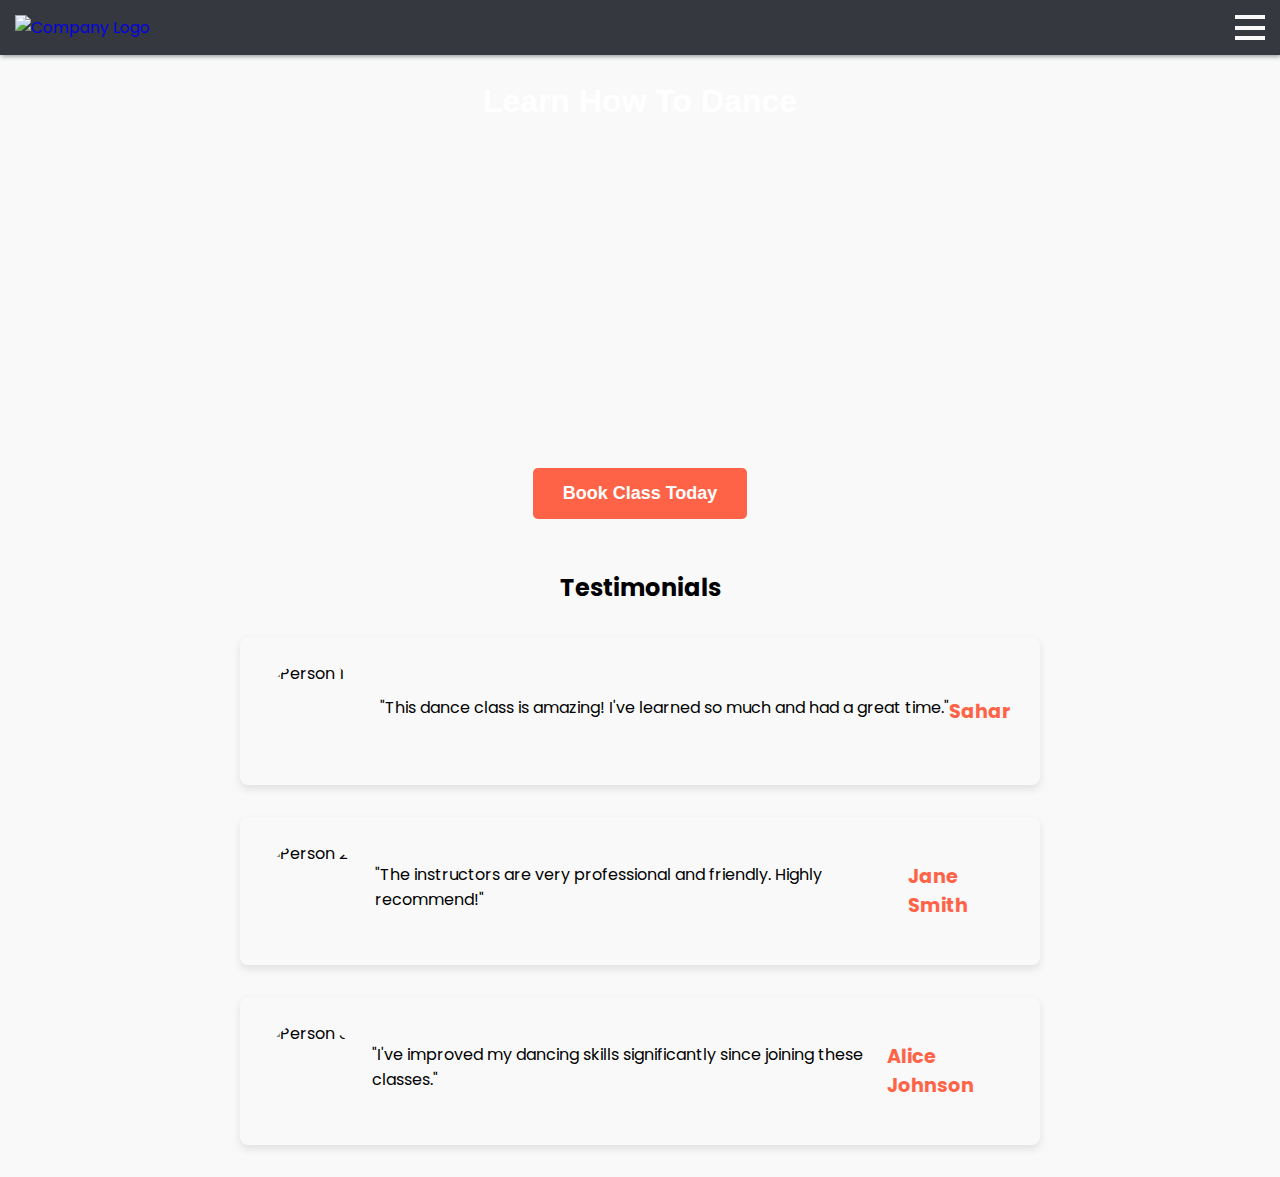
==== index.html @ 2a0be114 "Initial Commit" ====
<!DOCTYPE html>
<html lang="en">
  <head>
    <meta charset="UTF-8">
    <meta name="viewport" content="width=device-width, initial-scale=1.0">
    <meta
      name="description"
      content="Join our dance classes and learn how to dance with professional instructors. Book your class today!"
    >
    <meta name="author" content="Divish Ram">
    <title>Dance Website</title>
    <link rel="stylesheet" href="css/style.css">
    <link rel="stylesheet" href="css/testimonials.css">

  </head>

  <body>
    <nav class="Nav_Wrapper">
      <a href="#">
        <img
          src="images/logo.png"
          alt="Company Logo"
          class="Nav_Logo"
          width="50"
        >
      </a>

      <!-- Hamburger mobile menu -->
      <input
        type="checkbox"
        class="side-menu"
        id="side-menu"
        aria-label="Open Menu"
     >
      <label class="hamb" for="side-menu">
        <span class="hamb-line"></span>
        <span class="hamb-line"></span>
        <span class="hamb-line"></span>
      </label>

      <div class="nav">
        <label class="close" for="side-menu">X</label>
        <ul class="menu">
          <li><a href="https://www.expressvpn.com/">Gallery</a></li>
          <li><a href="https://stackoverflow.com/">Blog</a></li>
          <li><a href="https://github.com/">About</a></li>
        </ul>
      </div>
    </nav>

    <main class="home-Intro">
      <div class="home-Intro_Inner">
        <h1 class="title">Learn How To Dance</h1>

        <button type="button" class="cta-button">Book Class Today</button>
      </div>
    </main>

    <div class="testimonials-text">
      <h2>Testimonials</h2>
    </div>

    <section class="testimonials">
      <div class="testimonial-item">
          <img src="images/person1.jpg" alt="Person 1" class="testimonial-img" width="90">
          <p class="testimonial-text">"This dance class is amazing! I've learned so much and had a great time."</p>
          <h3 class="testimonial-name">Sahar</h3>
      </div>
      <div class="testimonial-item">
          <img src="images/person2.jpg" alt="Person 2" class="testimonial-img" width="50">
          <p class="testimonial-text">"The instructors are very professional and friendly. Highly recommend!"</p>
          <h3 class="testimonial-name">Jane Smith</h3>
      </div>
      <div class="testimonial-item">
          <img src="images/person5.jpg" alt="Person 3" class="testimonial-img" >
          <p class="testimonial-text">"I've improved my dancing skills significantly since joining these classes."</p>
          <h3 class="testimonial-name">Alice Johnson</h3>
      </div>
    </section>

  </body>
</html>
---- css/style.css ----
/* Theming */
@import url("https://fonts.googleapis.com/css2?family=Poppins:wght@400;700&display=swap"); /* import font */

:root {
  --white: #f9f9f9;
  --black: #36383f;
  --gray: #85888c;
  --blue: rgb(18, 90, 90);
}

/* Reset */
* {
  margin: 0;
  padding: 0;
  box-sizing: border-box;
}

html,
body {
  margin: 0;
  padding: 0;
  font-family: "Poppins", sans-serif;
}

html {
  scroll-behavior: smooth;
}

/* Responsive Images */
img {
  max-width: 100%;
  height: auto;
}

/* Nav wrapper */
.Nav_Wrapper {
  background-color: var(--black);
  box-shadow: 1px 1px 5px 0px var(--gray);
  position: sticky;
  top: 0;
  width: 100%;
  display: flex;
  justify-content: space-between;
  align-items: center;
  padding: 15px;
  z-index: 10;
}

ul {
  list-style: none;
}

a {
  text-decoration: none;
}

/* Nav menu */
.nav {
  width: 100%;
  height: 100%;
  position: fixed;
  top: 0;
  left: 0;
  background-color: var(--black);
  overflow: hidden;
  transition: transform 0.3s ease;
  transform: translateX(100%);
  z-index: 20;
}

.menu a {
  display: block;
  padding: 30px;
  color: var(--white);
  text-align: center;
  font-size: 38px;
}

.menu a:hover {
  background-color: var(--gray);
}

.side-menu {
  display: none;
}

.side-menu:checked ~ .nav {
  transform: translateX(0);
}

/* Hamburger menu */
.hamb {
  display: flex;
  flex-direction: column;
  justify-content: space-between;
  width: 30px;
  height: 25px;
  cursor: pointer;
}

.hamb-line {
  width: 100%;
  height: 4px;
  background-color: var(--white);
}

/* Close button */
.close {
  display: block;
  color: var(--white);
  font-size: 30px;
  text-align: right;
  padding: 20px;
  cursor: pointer;
}

.close:hover {
  color: var(--gray);
}

.title {
  margin: 20px 0 0 0;
  text-align: center;
}

/* After Nav ends, Home Intro */
.home-Intro {
  background-image: url("../images/dance-sunset.webp");
  /* background-position: 50%; */
  background-position-y: 80%;
  background-size:cover;
  background-repeat: no-repeat;
  height: 500px;
  width: 100%;
  position: relative;
  z-index: 1;
}

.home-Intro_Inner {
  max-width: 45rem;
  padding: 1rem;
  margin: 0 auto;
  height: 100%;
  display: flex;
  flex-direction: column;
  justify-content: space-between;
  align-items: center;
  font-family: sans-serif;
  color: #fff;
  text-align: center;
  z-index: 2;
}

.title {
  margin-top: 12px;
}

button {
  margin-bottom: 20px;
}

.cta-button {
  margin-bottom: 20px;
  padding: 15px 30px;
  background-color: #ff6347; /* Tomato color */
  color: #fff;
  border: none;
  border-radius: 5px;
  font-size: 18px;
  font-weight: bold;
  cursor: pointer;
  transition: background-color 0.3s ease;
}

.cta-button:hover {
  background-color: #ff4500; /* Darker tomato color */
}

/* todo cover image overlapping menu */
/* todo hero image, losing quality when smaller */

.testimonials-text {
  display: flex;
  justify-content: center;
  align-items: center;
  margin: 15px 0 0 0;
}
---- css/testimonials.css ----
:root {
    --primary-color: #36383F;
    --secondary-color: #f9f9f9;
    --accent-color: #ff6347;
    --text-color: #000;
    --text-color-light: #fff;
}

body {
    font-family: 'Poppins', sans-serif;
    margin: 0;
    padding: 0;
    background-color: var(--secondary-color);
    color: var(--text-color);
}

.testimonials {
    display: flex;
    flex-direction: column;
    align-items: center;
    padding: 2rem;
    gap: 2rem;
}

.testimonial-item {
    background-color: var(--secondary-color);
    border-radius: 8px;
    padding: 1.5rem;
    width: 100%;
    max-width: 800px;
    display: flex;
    align-items: center;
    box-shadow: 0 4px 8px rgba(0, 0, 0, 0.1);
    transition: transform 0.3s ease;
}

.testimonial-item:hover {
    transform: translateY(-10px);
}

.testimonial-img {
    width: 100px;
    height: 100px;
    border-radius: 50%;
    object-fit: cover;
    margin-right: 1rem;
}

.testimonial-content {
    flex: 1;
}

.testimonial-text {
    font-size: 1rem;
    margin-bottom: 0.5rem;
    color: var(--text-color);
}

.testimonial-name {
    font-size: 1.2rem;
    font-weight: bold;
    color: var(--accent-color);
}
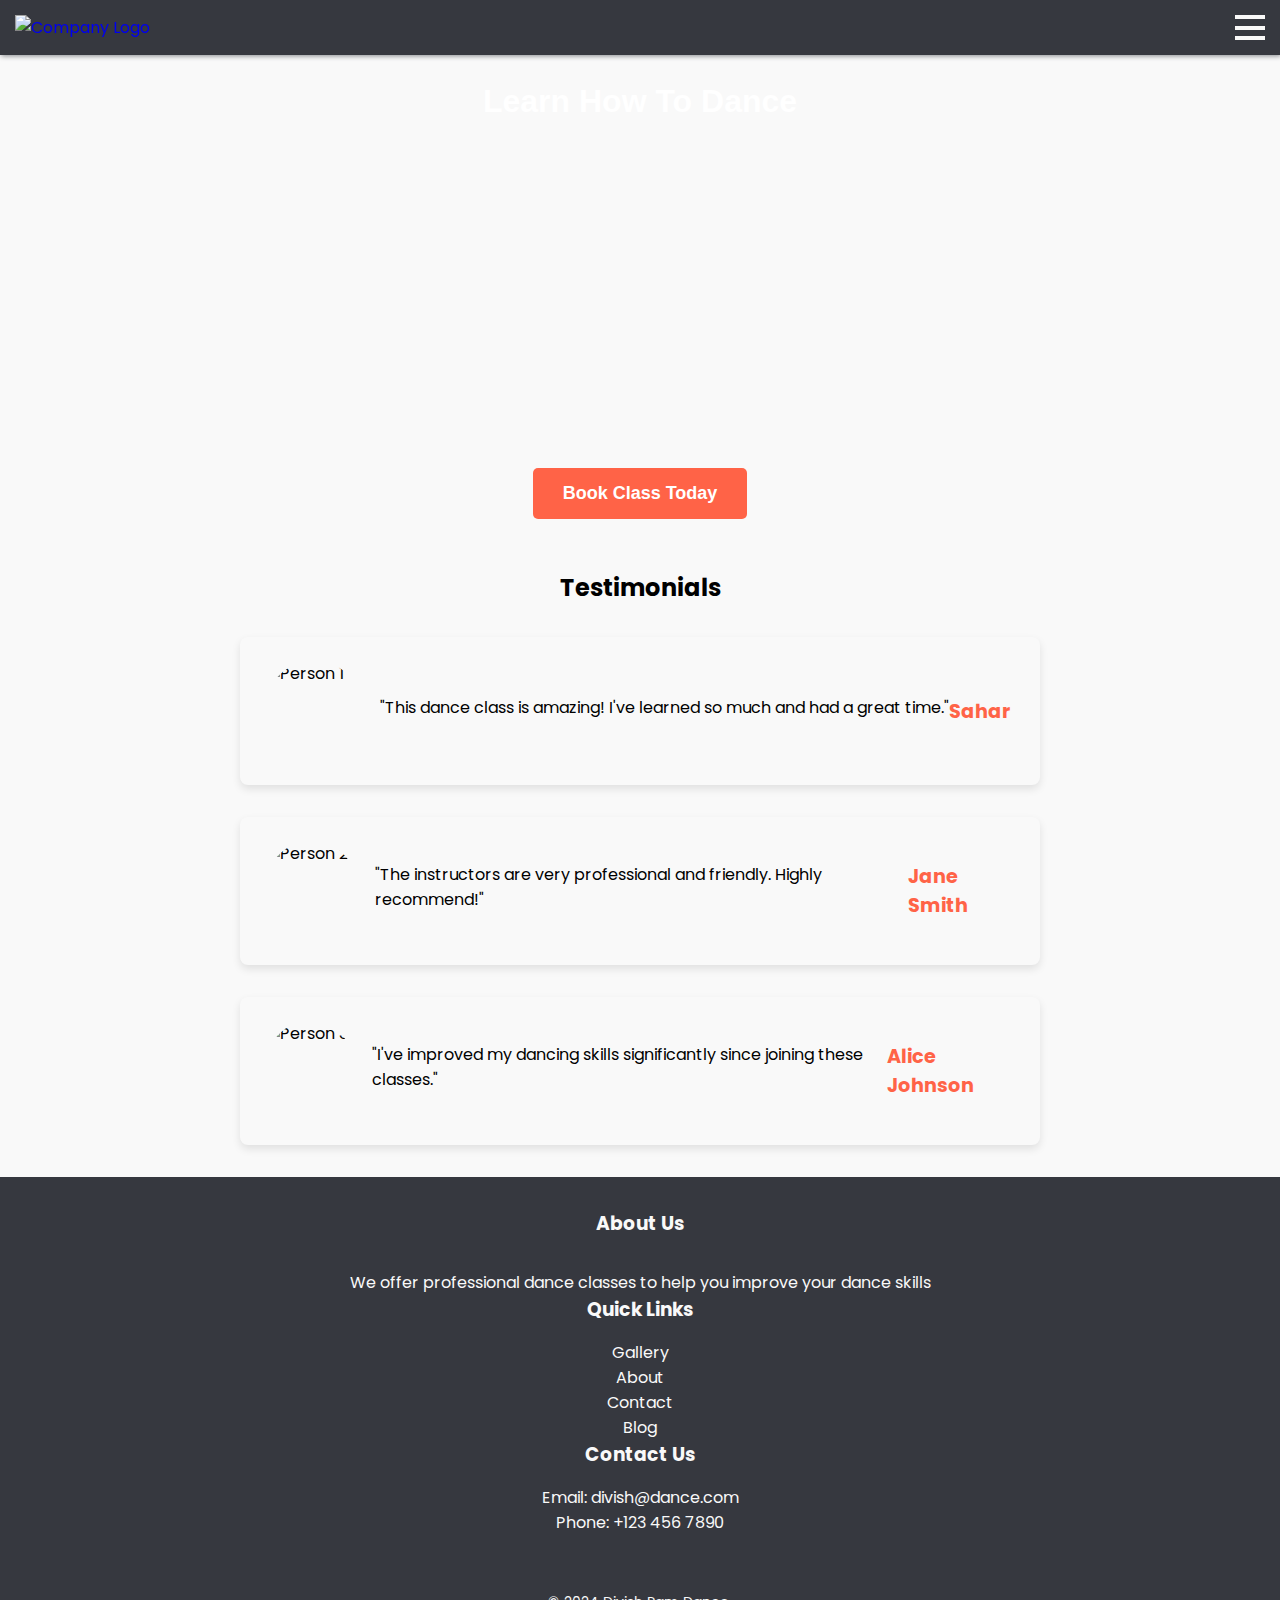
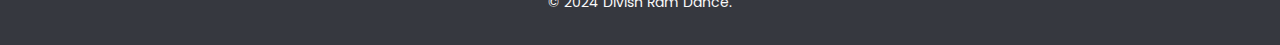
==== commit 268fb004: "Add footer" ====
--- a/index.html
+++ b/index.html
@@ -9,8 +9,12 @@
     >
     <meta name="author" content="Divish Ram">
     <title>Dance Website</title>
+    
+    <!-- CSS stylesheets -->
     <link rel="stylesheet" href="css/style.css">
     <link rel="stylesheet" href="css/testimonials.css">
+    <link rel="stylesheet" href="css/footer.css">
+
 
   </head>
 
@@ -78,5 +82,36 @@
       </div>
     </section>
 
+    <footer>
+   
+      <div class="footer-content">
+        <h3>About Us</h3>
+        <p>We offer professional dance classes to help you improve your dance skills</p>
+      </div>
+
+      <div class="footer-section links">
+        <h3>Quick Links</h3>
+        <ul>
+          <li><a href="#gallery">Gallery</a></li>
+          <li><a href="#about">About</a></li>
+          <li><a href="#contact">Contact</a></li>
+          <li><a href="#blog">Blog</a></li>
+        </ul>
+      </div>
+
+      <div class="footer-section contact">
+        <h3>Contact Us</h3>
+        <p>Email: divish@dance.com</p>
+        <p>Phone: +123 456 7890</p>
+        <div class="socials">
+          <a href="#"></a>
+          <a href="#"></a>
+          <a href="#"></a>
+        </div>
+      </div>
+      <div class="footer-bottom">
+        <p>&copy; 2024 Divish Ram Dance.</p>
+      </div>
+    </footer>
   </body>
 </html>
--- a/css/footer.css
+++ b/css/footer.css
@@ -0,0 +1,50 @@
+footer {
+    background-color: var(--black);
+    color: var(--white);
+    padding: 2rem 1rem;
+    text-align: center;
+    display: flex;
+    flex-direction: column;
+    align-items: center;
+}
+
+.footer-content {
+    display: flex;
+    flex-direction: column;
+    align-items: center;
+    gap: 2rem;
+    width: 100%;
+}
+
+.footer-section {
+    max-width: 300px;
+    text-align: center;
+}
+
+.footer-section h3 {
+    margin-bottom: 1rem;
+}
+
+.footer-section p, .footer-section ul, .footer-section a {
+    font-size: 1rem;
+    color: var(--white);
+}
+
+.footer-section a:hover {
+    color: var(--gray);
+}
+
+.footer-bottom {
+    margin-top: 2rem;
+    font-size: 0.875rem;
+}
+
+.socials a {
+    display: inline-block;
+    margin: 0 0.5rem;
+}
+
+.socials img {
+    width: 30px;
+    height: 30px;
+}
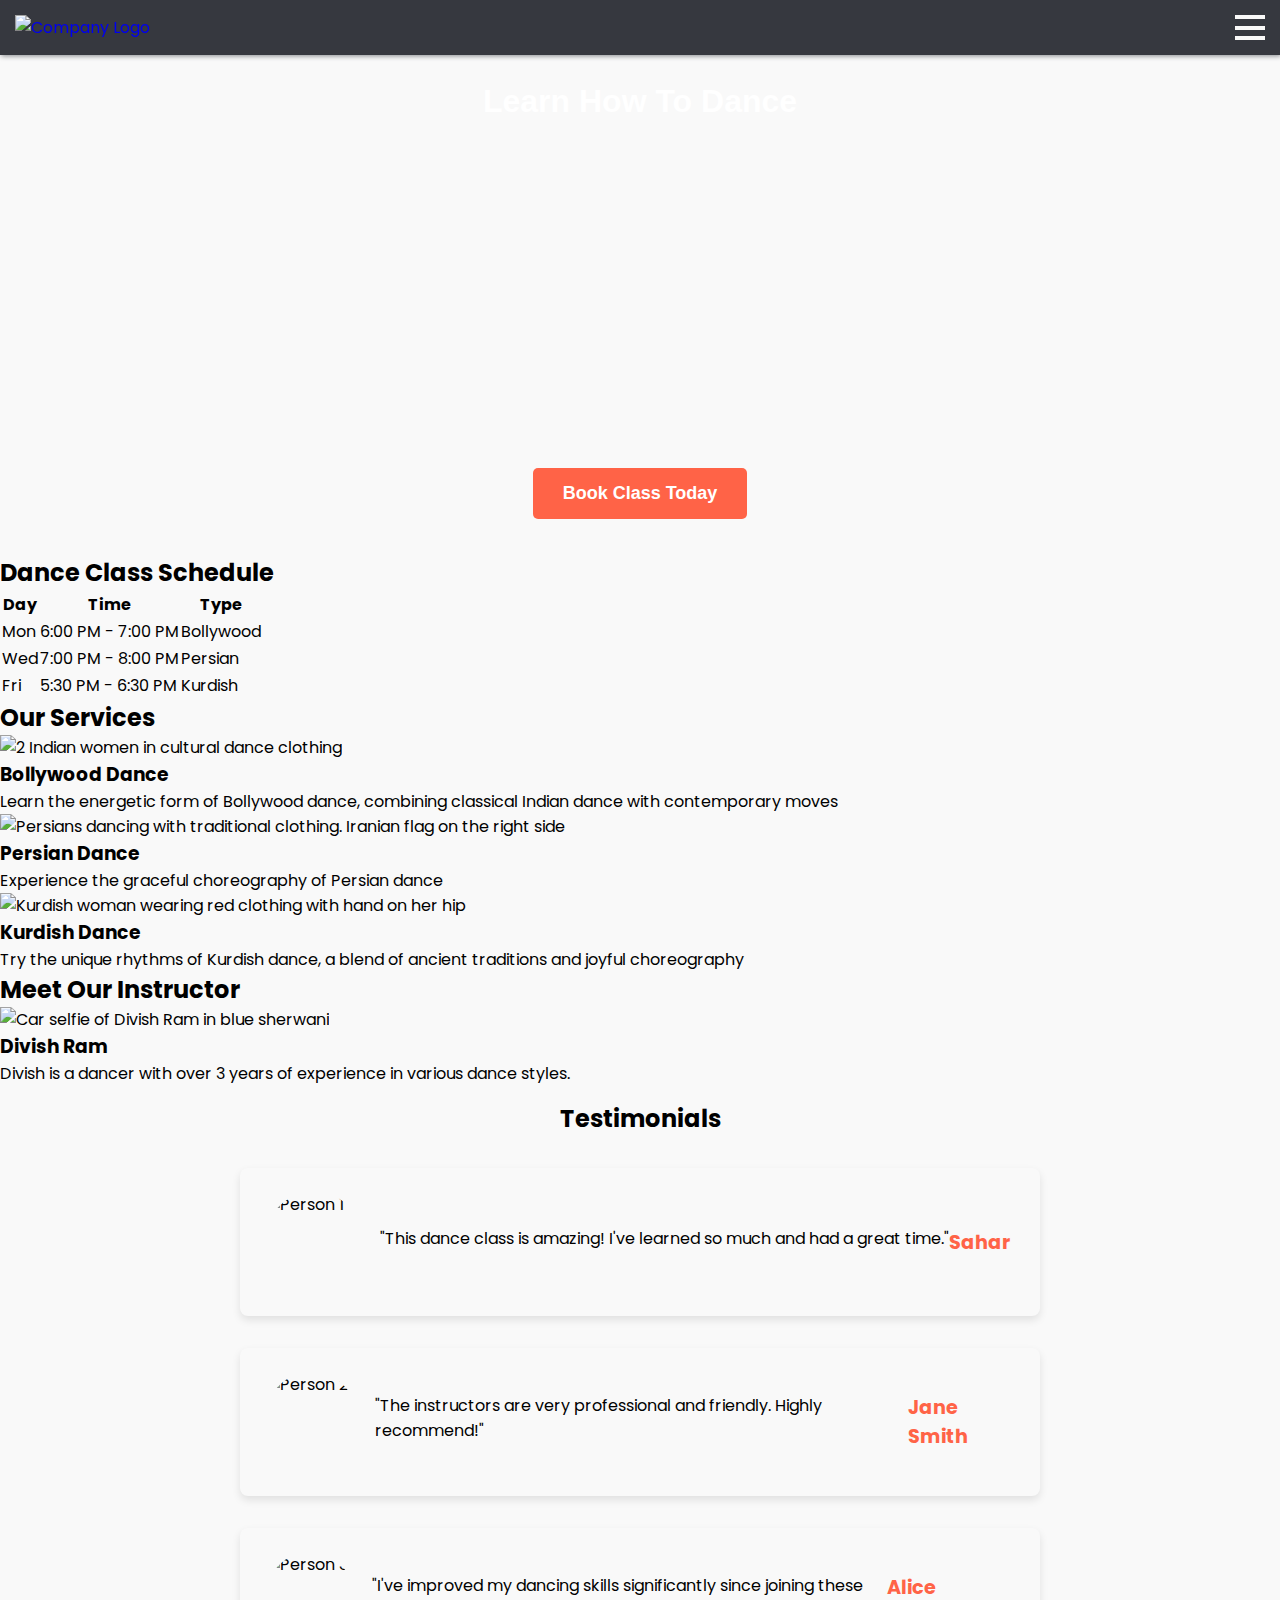
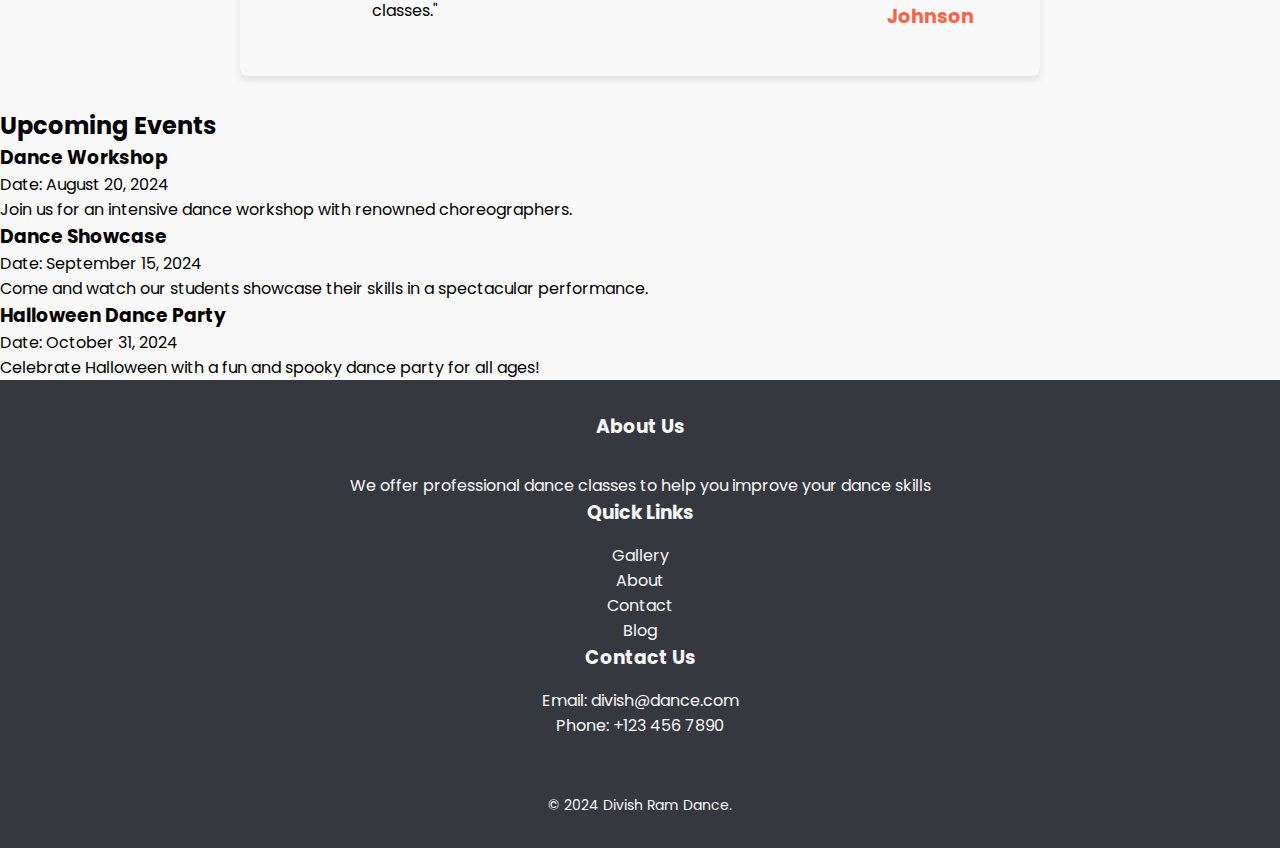
==== commit a14b6cb4: "Update layout" ====
--- a/index.html
+++ b/index.html
@@ -2,20 +2,18 @@
 <html lang="en">
   <head>
     <meta charset="UTF-8">
-    <meta name="viewport" content="width=device-width, initial-scale=1.0">
+    <meta name="viewport" content="width=device-width, initial-scale=1.0" >
     <meta
       name="description"
       content="Join our dance classes and learn how to dance with professional instructors. Book your class today!"
-    >
+   >
     <meta name="author" content="Divish Ram">
     <title>Dance Website</title>
-    
+
     <!-- CSS stylesheets -->
     <link rel="stylesheet" href="css/style.css">
     <link rel="stylesheet" href="css/testimonials.css">
     <link rel="stylesheet" href="css/footer.css">
-
-
   </head>
 
   <body>
@@ -26,7 +24,7 @@
           alt="Company Logo"
           class="Nav_Logo"
           width="50"
-        >
+       >
       </a>
 
       <!-- Hamburger mobile menu -->
@@ -35,7 +33,7 @@
         class="side-menu"
         id="side-menu"
         aria-label="Open Menu"
-     >
+      >
       <label class="hamb" for="side-menu">
         <span class="hamb-line"></span>
         <span class="hamb-line"></span>
@@ -60,33 +58,168 @@
       </div>
     </main>
 
+    <div class="dance-schedule">
+      <h2>Dance Class Schedule</h2>
+      <div class="table-wrapper">
+        <table>
+          <thead>
+            <tr>
+              <th>Day</th>
+              <th>Time</th>
+              <th>Type</th>
+            </tr>
+          </thead>
+          <tbody>
+            <tr>
+              <td>Mon</td>
+              <td>6:00 PM - 7:00 PM</td>
+              <td>Bollywood</td>
+            </tr>
+            <tr>
+              <td>Wed</td>
+              <td>7:00 PM - 8:00 PM</td>
+              <td>Persian</td>
+            </tr>
+            <tr>
+              <td>Fri</td>
+              <td>5:30 PM - 6:30 PM</td>
+              <td>Kurdish</td>
+            </tr>
+          </tbody>
+        </table>
+      </div>
+    </div>
+
+    <section class="services">
+      <h2>Our Services</h2>
+      <div class="service-cards">
+        <div class="service-card">
+          <img
+            src="images/bollywood-dance.webp"
+            alt="2 Indian women in cultural dance clothing"
+         >
+          <h3>Bollywood Dance</h3>
+          <p>
+            Learn the energetic form of Bollywood dance, combining classical
+            Indian dance with contemporary moves
+          </p>
+        </div>
+        <div class="service-card">
+          <img
+            src="images/persian-dance.webp"
+            alt="Persians dancing with traditional clothing. Iranian flag on the right side"
+         >
+          <h3>Persian Dance</h3>
+          <p>Experience the graceful choreography of Persian dance</p>
+        </div>
+        <div class="service-card">
+          <img
+            src="images/kurdish-dance.webp"
+            alt="Kurdish woman wearing red clothing with hand on her hip"
+         >
+          <h3>Kurdish Dance</h3>
+          <p>
+            Try the unique rhythms of Kurdish dance, a blend of ancient
+            traditions and joyful choreography
+          </p>
+        </div>
+      </div>
+    </section>
+
+    <section class="instructors">
+      <h2>Meet Our Instructor</h2>
+      <div class="instructor-cards">
+        <div class="instructor-card">
+          <img
+            src="images/divish_ram.webp"
+            alt="Car selfie of Divish Ram in blue sherwani"
+         >
+          <h3>Divish Ram</h3>
+          <p>
+            Divish is a dancer with over 3 years of experience in various dance
+            styles.
+          </p>
+        </div>
+      </div>
+    </section>
+
     <div class="testimonials-text">
       <h2>Testimonials</h2>
     </div>
 
     <section class="testimonials">
       <div class="testimonial-item">
-          <img src="images/person1.jpg" alt="Person 1" class="testimonial-img" width="90">
-          <p class="testimonial-text">"This dance class is amazing! I've learned so much and had a great time."</p>
-          <h3 class="testimonial-name">Sahar</h3>
+        <img
+          src="images/person1.jpg"
+          alt="Person 1"
+          class="testimonial-img"
+          width="90"
+       >
+        <p class="testimonial-text">
+          "This dance class is amazing! I've learned so much and had a great
+          time."
+        </p>
+        <h3 class="testimonial-name">Sahar</h3>
       </div>
       <div class="testimonial-item">
-          <img src="images/person2.jpg" alt="Person 2" class="testimonial-img" width="50">
-          <p class="testimonial-text">"The instructors are very professional and friendly. Highly recommend!"</p>
-          <h3 class="testimonial-name">Jane Smith</h3>
+        <img
+          src="images/person2.jpg"
+          alt="Person 2"
+          class="testimonial-img"
+          width="50"
+       >
+        <p class="testimonial-text">
+          "The instructors are very professional and friendly. Highly
+          recommend!"
+        </p>
+        <h3 class="testimonial-name">Jane Smith</h3>
       </div>
       <div class="testimonial-item">
-          <img src="images/person5.jpg" alt="Person 3" class="testimonial-img" >
-          <p class="testimonial-text">"I've improved my dancing skills significantly since joining these classes."</p>
-          <h3 class="testimonial-name">Alice Johnson</h3>
+        <img src="images/person5.jpg" alt="Person 3" class="testimonial-img">
+        <p class="testimonial-text">
+          "I've improved my dancing skills significantly since joining these
+          classes."
+        </p>
+        <h3 class="testimonial-name">Alice Johnson</h3>
+      </div>
+    </section>
+
+    <section class="events">
+      <h2>Upcoming Events</h2>
+      <div class="event-cards">
+        <div class="event-card">
+          <h3>Dance Workshop</h3>
+          <p>Date: August 20, 2024</p>
+          <p>
+            Join us for an intensive dance workshop with renowned
+            choreographers.
+          </p>
+        </div>
+        <div class="event-card">
+          <h3>Dance Showcase</h3>
+          <p>Date: September 15, 2024</p>
+          <p>
+            Come and watch our students showcase their skills in a spectacular
+            performance.
+          </p>
+        </div>
+        <div class="event-card">
+          <h3>Halloween Dance Party</h3>
+          <p>Date: October 31, 2024</p>
+          <p>
+            Celebrate Halloween with a fun and spooky dance party for all ages!
+          </p>
+        </div>
       </div>
     </section>
 
     <footer>
-   
       <div class="footer-content">
         <h3>About Us</h3>
-        <p>We offer professional dance classes to help you improve your dance skills</p>
+        <p>
+          We offer professional dance classes to help you improve your dance
+          skills
+        </p>
       </div>
 
       <div class="footer-section links">
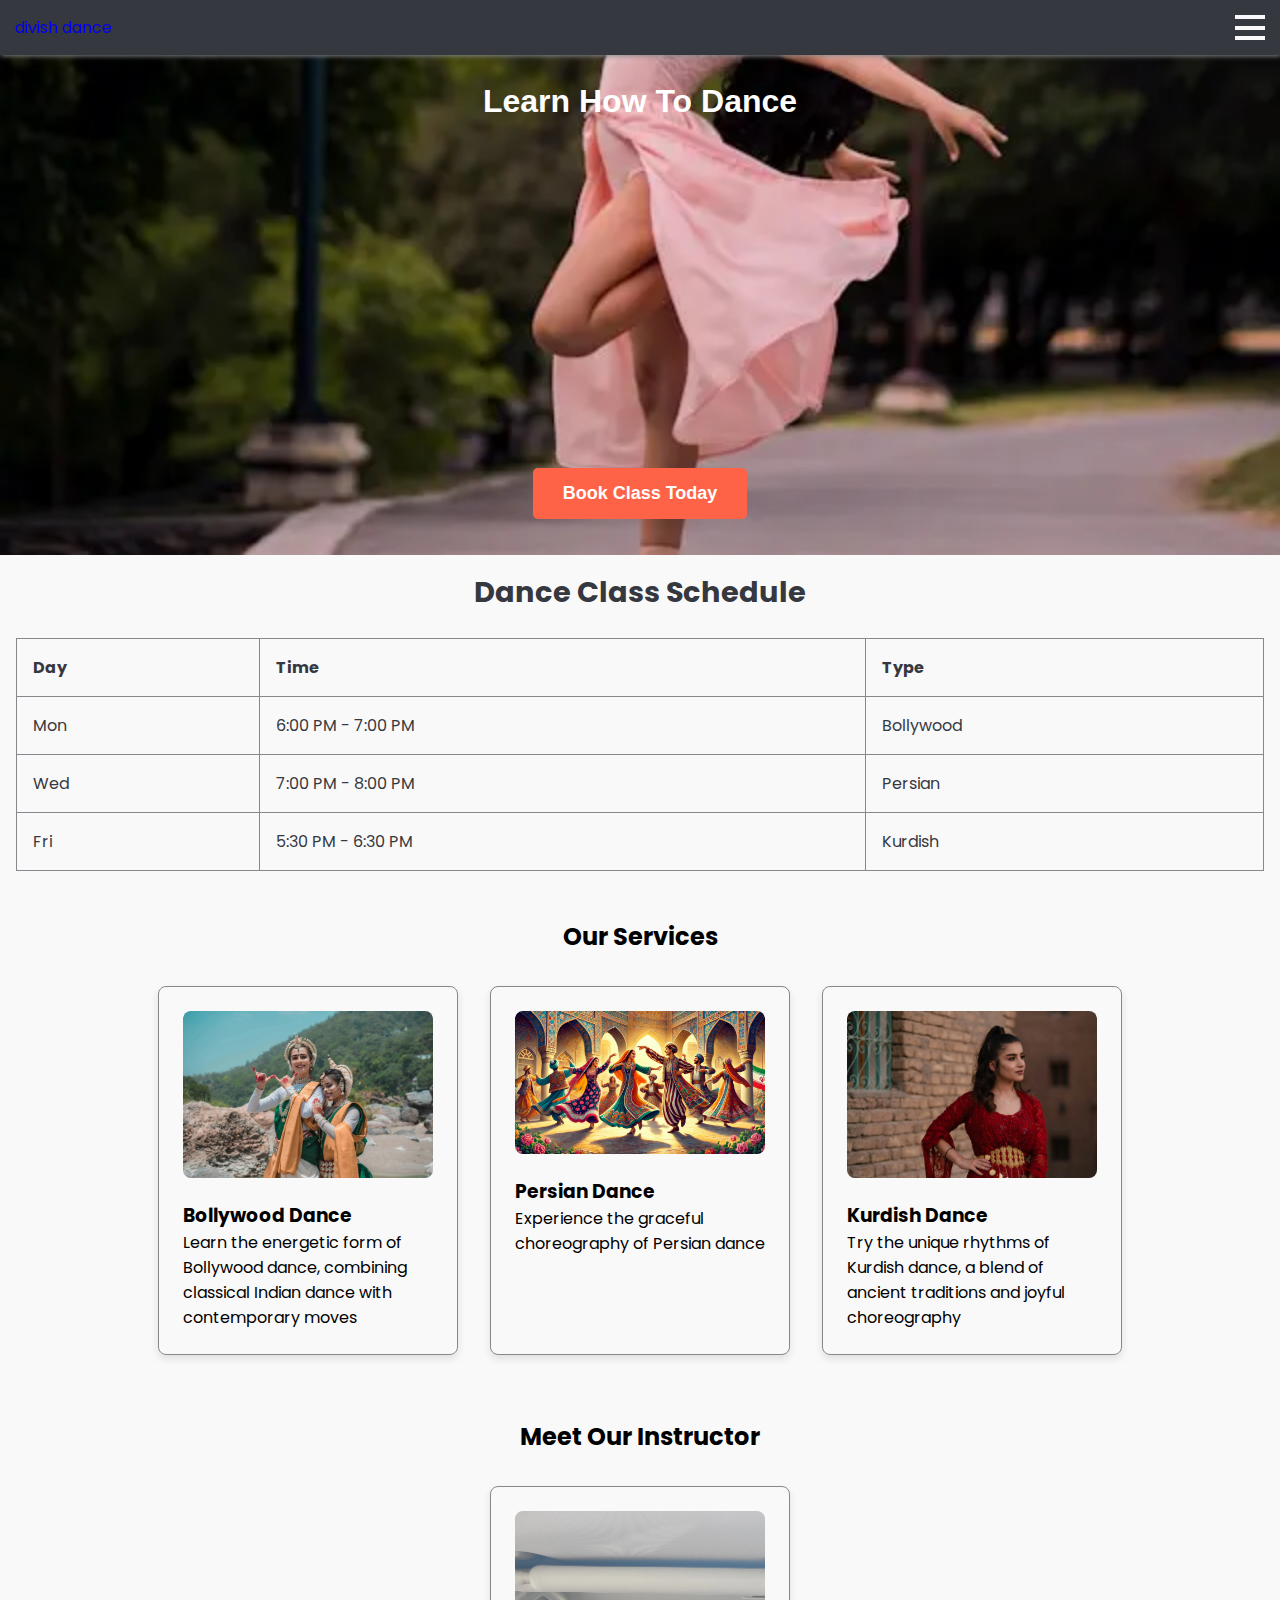
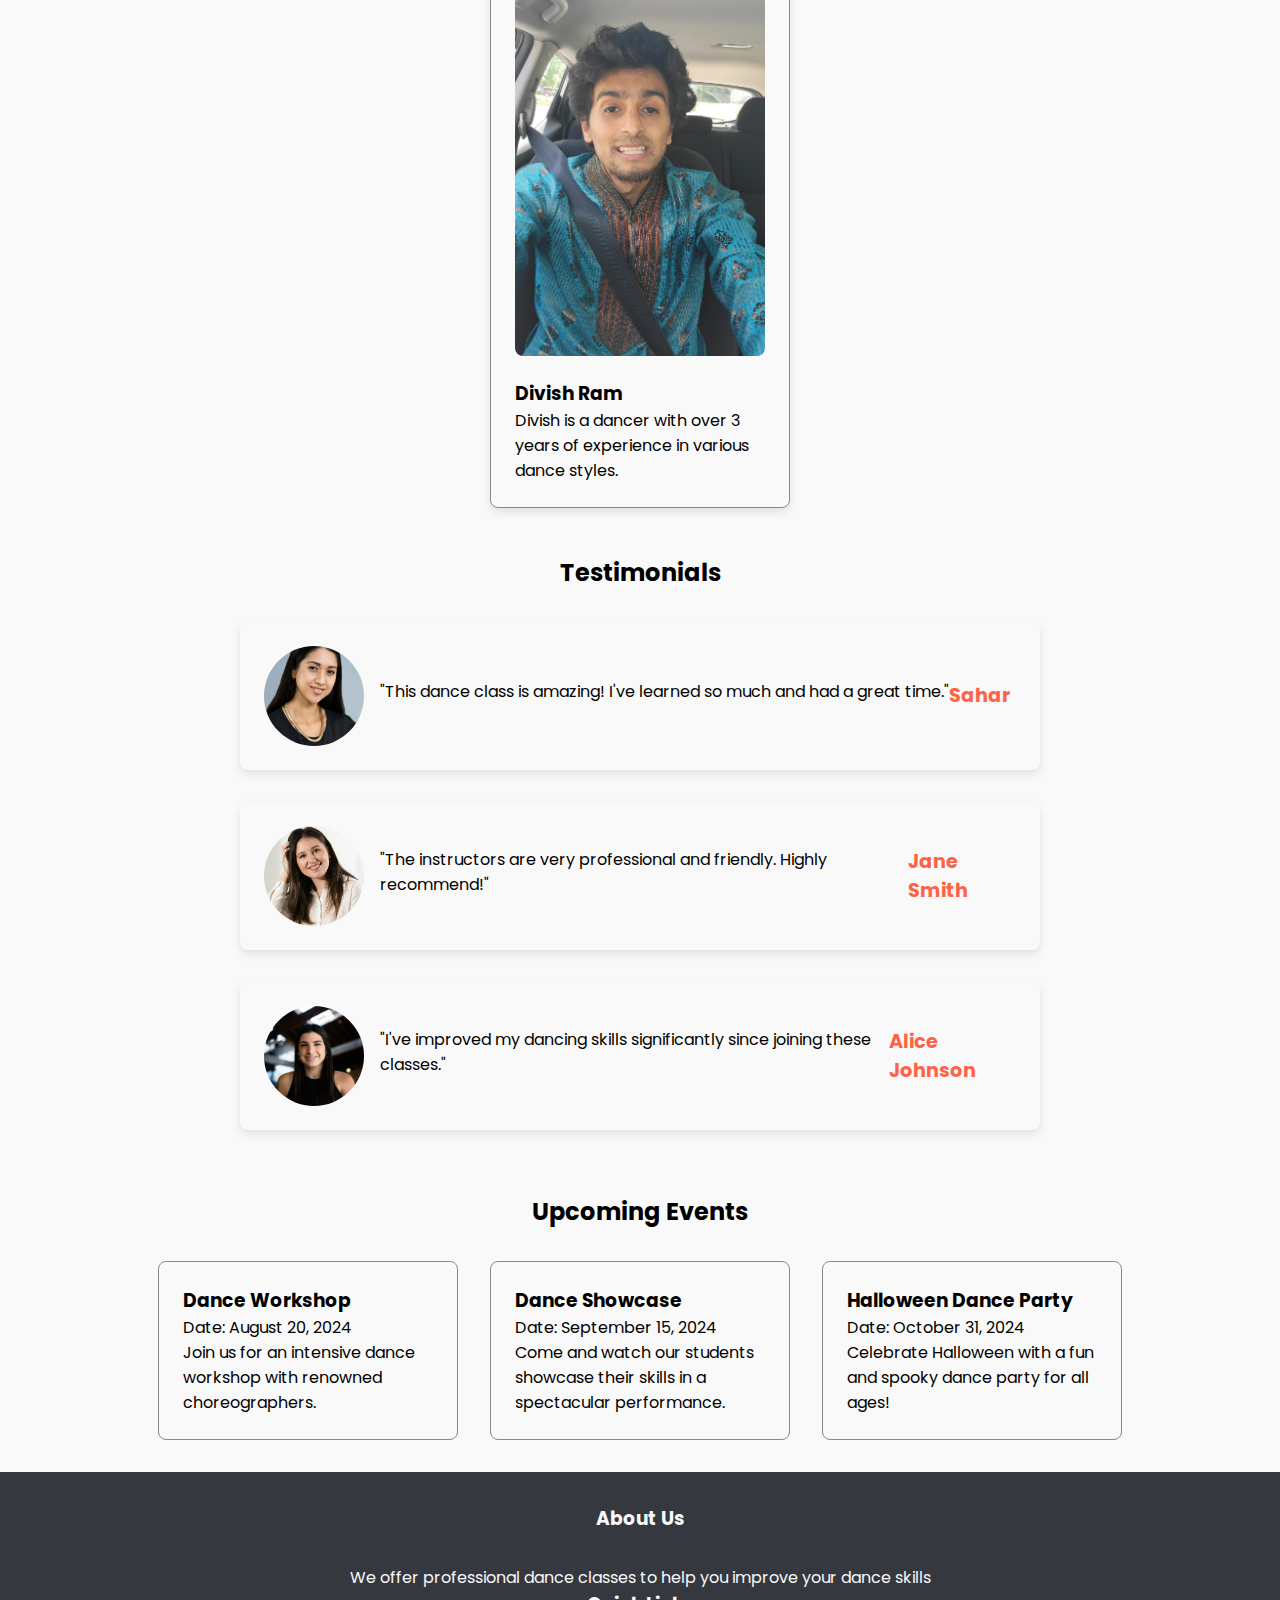
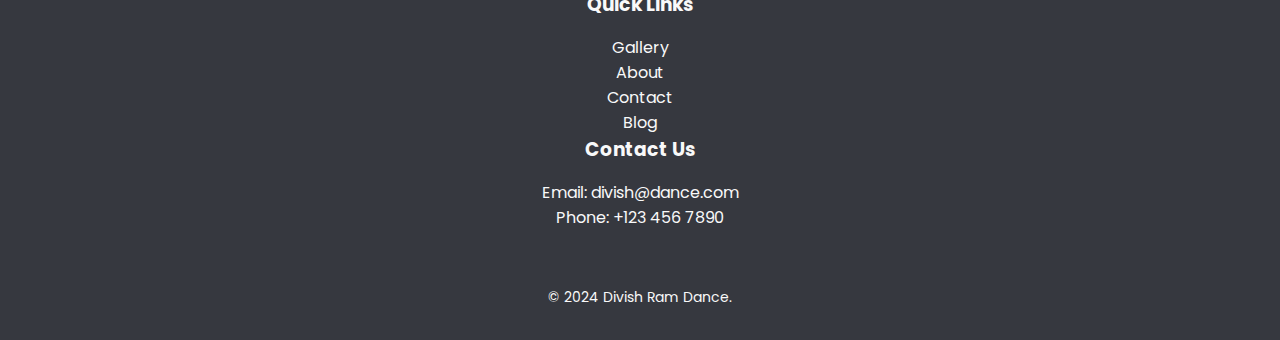
==== commit 337076de: "Update images, links, logo" ====
--- a/index.html
+++ b/index.html
@@ -19,12 +19,7 @@
   <body>
     <nav class="Nav_Wrapper">
       <a href="#">
-        <img
-          src="images/logo.png"
-          alt="Company Logo"
-          class="Nav_Logo"
-          width="50"
-       >
+        divish dance
       </a>
 
       <!-- Hamburger mobile menu -->
@@ -43,9 +38,9 @@
       <div class="nav">
         <label class="close" for="side-menu">X</label>
         <ul class="menu">
-          <li><a href="https://www.expressvpn.com/">Gallery</a></li>
-          <li><a href="https://stackoverflow.com/">Blog</a></li>
-          <li><a href="https://github.com/">About</a></li>
+          <li><a href="#">Gallery</a></li>
+          <li><a href="#">Blog</a></li>
+          <li><a href="#">About</a></li>
         </ul>
       </div>
     </nav>
@@ -150,7 +145,7 @@
     <section class="testimonials">
       <div class="testimonial-item">
         <img
-          src="images/person1.jpg"
+          src="images/person1.webp"
           alt="Person 1"
           class="testimonial-img"
           width="90"
@@ -163,7 +158,7 @@
       </div>
       <div class="testimonial-item">
         <img
-          src="images/person2.jpg"
+          src="images/person2.webp"
           alt="Person 2"
           class="testimonial-img"
           width="50"
@@ -175,7 +170,7 @@
         <h3 class="testimonial-name">Jane Smith</h3>
       </div>
       <div class="testimonial-item">
-        <img src="images/person5.jpg" alt="Person 3" class="testimonial-img">
+        <img src="images/person3.webp" alt="Person 3" class="testimonial-img" width="90">
         <p class="testimonial-text">
           "I've improved my dancing skills significantly since joining these
           classes."
@@ -213,7 +208,7 @@
       </div>
     </section>
 
-    <footer>
+    <footer id="footer">
       <div class="footer-content">
         <h3>About Us</h3>
         <p>
--- a/css/style.css
+++ b/css/style.css
@@ -184,4 +184,169 @@
   justify-content: center;
   align-items: center;
   margin: 15px 0 0 0;
-}+}
+
+
+        /* Services Section */
+        .services {
+          padding: 2rem 1rem;
+          background-color: var(--white);
+          color: var(--text-color);
+          text-align: center;
+      }
+
+      .services h2 {
+          margin-bottom: 2rem;
+      }
+
+      .service-cards {
+          display: flex;
+          flex-wrap: wrap;
+          justify-content: center;
+          gap: 2rem;
+      }
+
+      .service-card {
+          background-color: var(--white);
+          border: 1px solid var(--gray);
+          border-radius: 8px;
+          padding: 1.5rem;
+          width: 100%;
+          max-width: 300px;
+          text-align: left;
+          box-shadow: 0 4px 8px rgba(0, 0, 0, 0.1);
+          transition: transform 0.3s ease;
+      }
+
+      .service-card:hover {
+          transform: translateY(-10px);
+      }
+
+      .service-card img {
+          border-radius: 8px;
+          margin-bottom: 1rem;
+      }
+
+      /* Instructors Section */
+      .instructors {
+          padding: 2rem 1rem;
+          background-color: var(--light-gray);
+          color: var(--text-color);
+          text-align: center;
+      }
+
+      .instructors h2 {
+          margin-bottom: 2rem;
+      }
+
+      .instructor-cards {
+          display: flex;
+          flex-wrap: wrap;
+          justify-content: center;
+          gap: 2rem;
+      }
+
+      .instructor-card {
+          background-color: var(--white);
+          border: 1px solid var(--gray);
+          border-radius: 8px;
+          padding: 1.5rem;
+          width: 100%;
+          max-width: 300px;
+          text-align: left;
+          box-shadow: 0 4px 8px rgba(0, 0, 0, 0.1);
+          transition: transform 0.3s ease;
+      }
+
+      .instructor-card:hover {
+          transform: translateY(-10px);
+      }
+
+      .instructor-card img {
+          border-radius: 8px;
+          margin-bottom: 1rem;
+      }
+
+      /* Events Section */
+      .events {
+          padding: 2rem 1rem;
+          background-color: var(--white);
+          color: var(--text-color);
+          text-align: center;
+      }
+
+      .events h2 {
+          margin-bottom: 2rem;
+      }
+
+      .event-cards {
+          display: flex;
+          flex-wrap: wrap;
+          justify-content: center;
+          gap: 2rem;
+      }
+
+      .event-card {
+          background-color: var(--white);
+          border: 1px solid var(--gray);
+          border-radius: 8px;
+          padding: 1.5rem;
+          width: 100%;
+          max-width: 300px;
+          text-align: left;
+      }
+      
+/* Dance schedule */
+.dance-schedule {
+  max-width: 100%;
+  margin: 0 auto;
+  padding: 1rem;
+  background-color: var(--white);
+}
+
+.dance-schedule h2 {
+  text-align: center;
+  margin-bottom: 1.5rem;
+  font-size: 1.8rem;
+  color: var(--black);
+}
+
+.table-wrapper {
+  overflow-x: auto;  /* Enables horizontal scrolling */
+}
+
+.dance-schedule table {
+  width: 100%;
+  min-width: 600px;  /* Ensures table remains wide enough for content */
+  border-collapse: collapse;
+}
+
+.dance-schedule th, .dance-schedule td {
+  padding: 1rem;
+  text-align: left;
+  border: 1px solid var(--gray);
+  font-size: 1rem;
+}
+
+.dance-schedule th {
+  background-color: var(--light-gray);
+  color: var(--black);
+  font-weight: bold;
+}
+
+.dance-schedule td {
+  background-color: var(--white);
+  color: var(--black);
+}
+
+/* Make sure table is scrollable on smaller screens */
+@media (max-width: 768px) {
+  .table-wrapper {
+    /* overflow-x: scroll; */
+  }
+  
+  .dance-schedule table {
+    width: 100%;
+    min-width: 421px;
+  }
+}
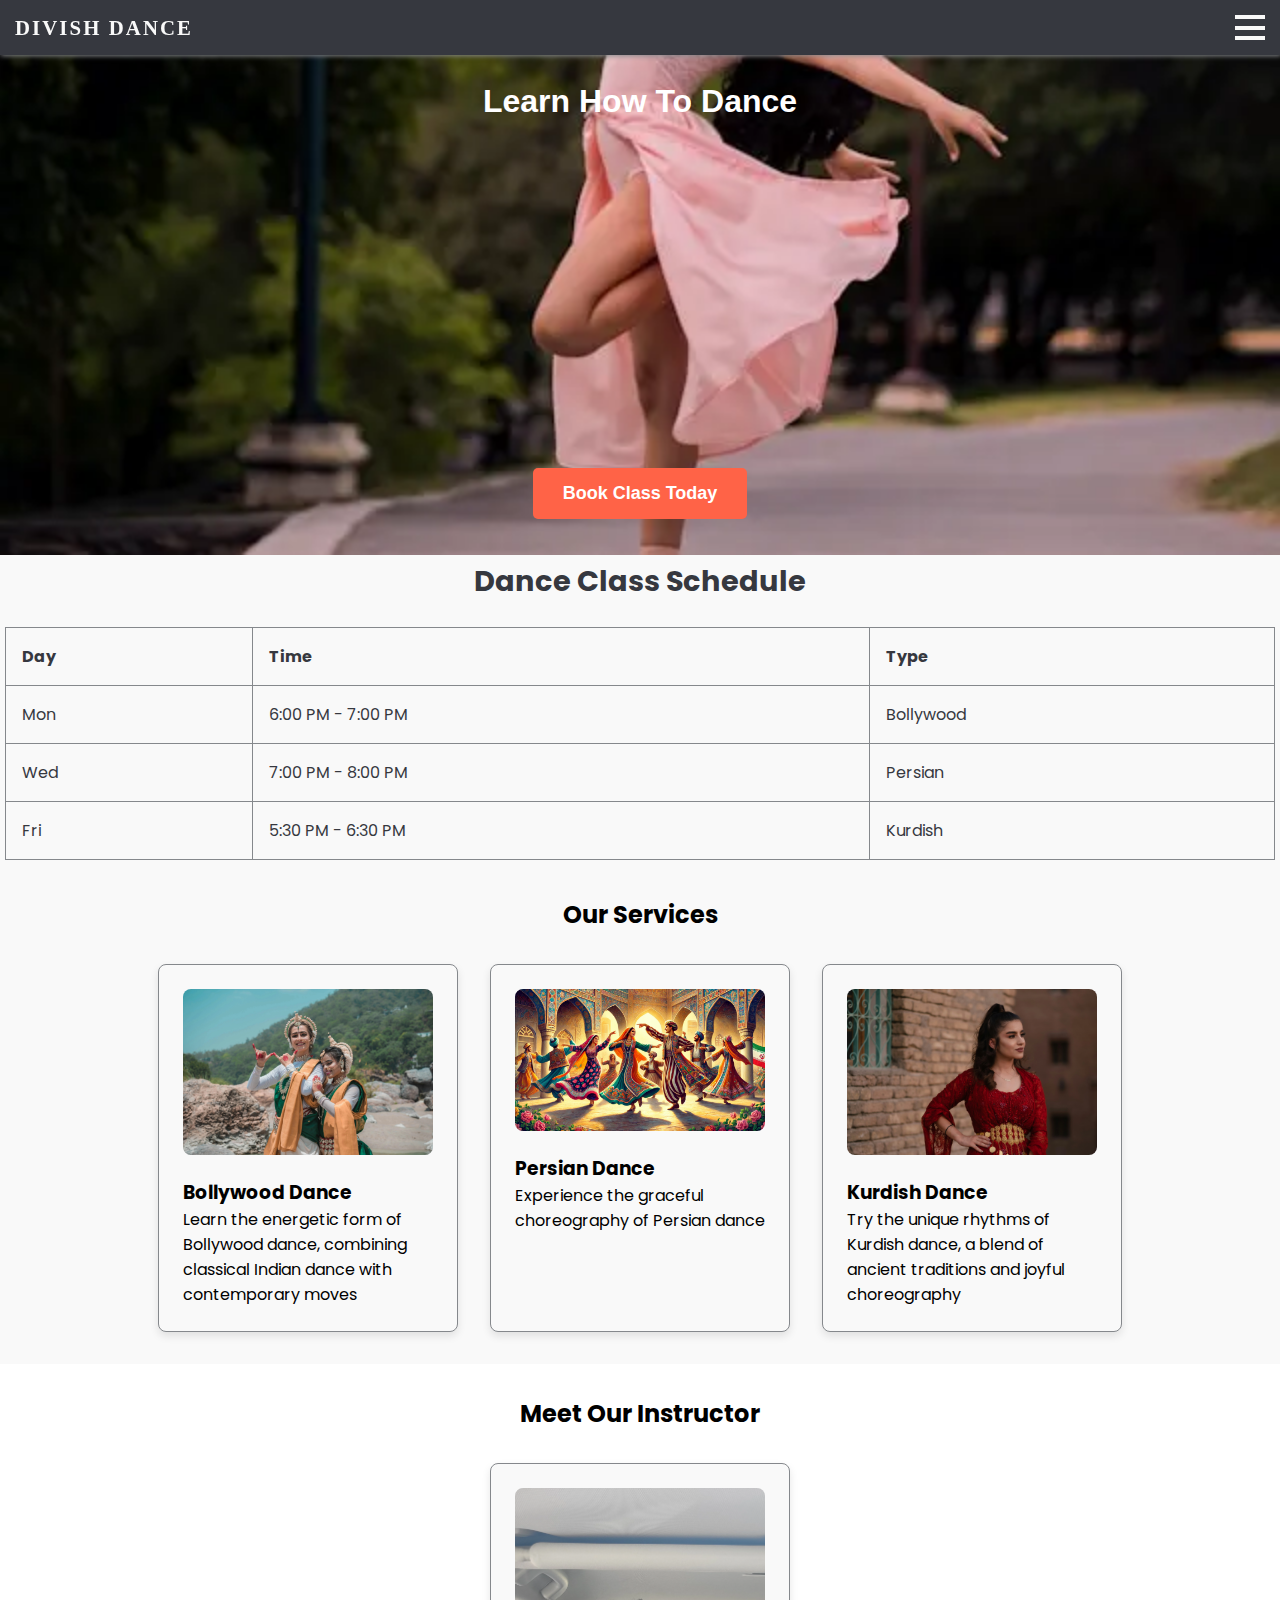
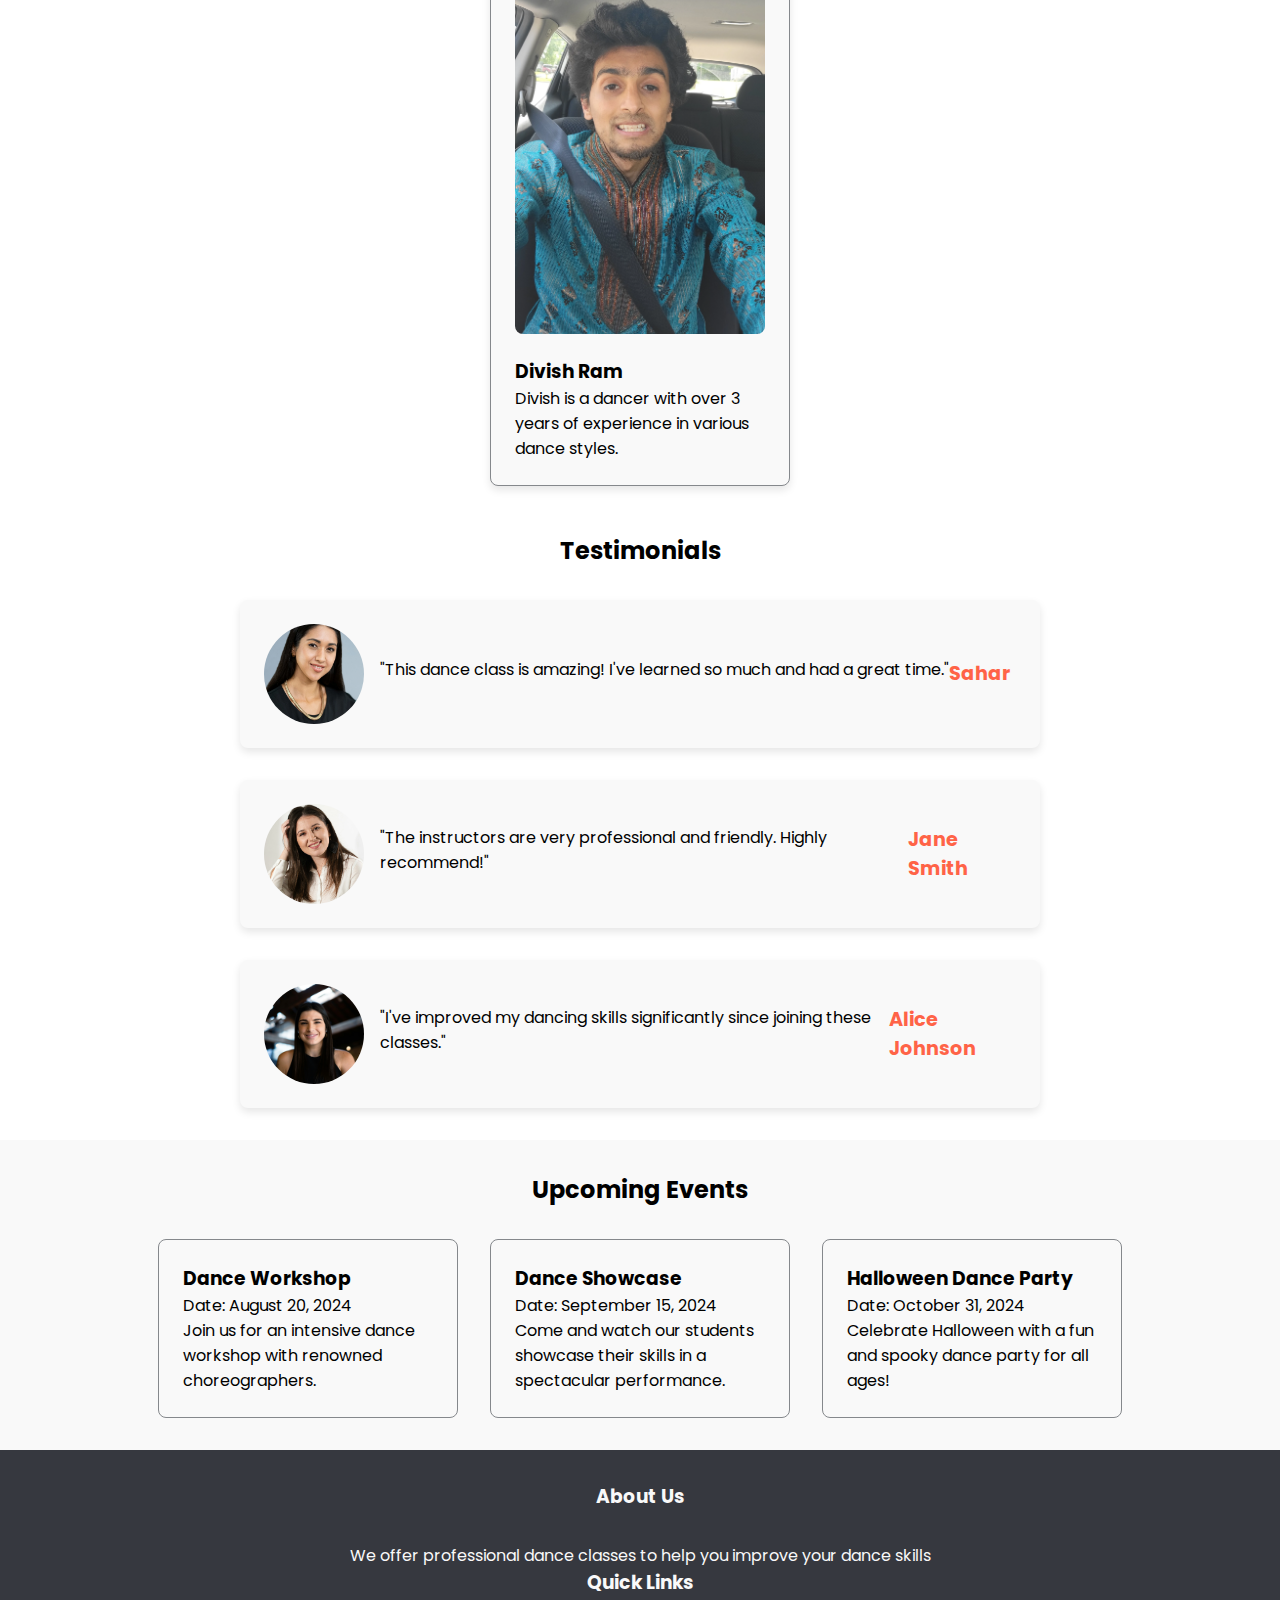
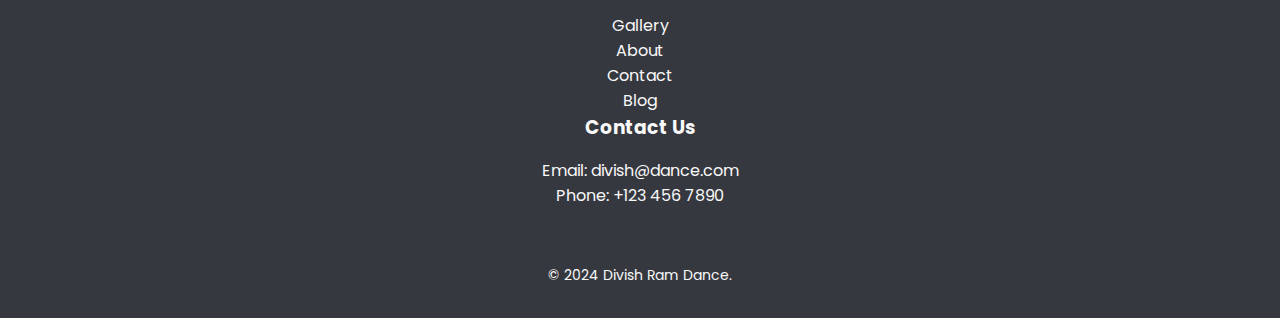
==== commit 893317de: "Add lazy load" ====
--- a/index.html
+++ b/index.html
@@ -89,7 +89,8 @@
       <h2>Our Services</h2>
       <div class="service-cards">
         <div class="service-card">
-          <img
+          <img 
+            loading="lazy"
             src="images/bollywood-dance.webp"
             alt="2 Indian women in cultural dance clothing"
          >
@@ -101,6 +102,7 @@
         </div>
         <div class="service-card">
           <img
+            loading="lazy"
             src="images/persian-dance.webp"
             alt="Persians dancing with traditional clothing. Iranian flag on the right side"
          >
@@ -109,6 +111,7 @@
         </div>
         <div class="service-card">
           <img
+            loading="lazy"
             src="images/kurdish-dance.webp"
             alt="Kurdish woman wearing red clothing with hand on her hip"
          >
--- a/css/style.css
+++ b/css/style.css
@@ -45,6 +45,36 @@
   padding: 15px;
   z-index: 10;
 }
+
+/* Logo-like styling for the "divish dance" text */
+.Nav_Wrapper a {
+  font-family: 'Playfair Display', serif; /* Consider using a logo-like font */
+  font-size: 1.3rem; /* Increase size to make it prominent */
+  font-weight: bold;
+  text-decoration: none;
+  text-transform: uppercase;
+  letter-spacing: 0.1em; /* Adds a bit of spacing for elegance */
+  position: relative;
+  color: var(--white);
+}
+
+/* Optional: Add a subtle shadow for depth */
+.Nav_Wrapper a::after {
+  content: '';
+  position: absolute;
+  bottom: -2px;
+  left: 0;
+  right: 0;
+  height: 4px;
+  background-color: var(--accent-color); /* A contrasting color for effect */
+  transform: scaleX(0);
+  transition: transform 0.3s ease;
+}
+
+.Nav_Wrapper a:hover::after {
+  transform: scaleX(1); /* Expands the underline on hover */
+}
+
 
 ul {
   list-style: none;
@@ -176,9 +206,6 @@
   background-color: #ff4500; /* Darker tomato color */
 }
 
-/* todo cover image overlapping menu */
-/* todo hero image, losing quality when smaller */
-
 .testimonials-text {
   display: flex;
   justify-content: center;
@@ -300,7 +327,7 @@
 .dance-schedule {
   max-width: 100%;
   margin: 0 auto;
-  padding: 1rem;
+  padding: 0.3rem;
   background-color: var(--white);
 }
 
@@ -341,9 +368,6 @@
 
 /* Make sure table is scrollable on smaller screens */
 @media (max-width: 768px) {
-  .table-wrapper {
-    /* overflow-x: scroll; */
-  }
   
   .dance-schedule table {
     width: 100%;
--- a/css/testimonials.css
+++ b/css/testimonials.css
@@ -4,14 +4,6 @@
     --accent-color: #ff6347;
     --text-color: #000;
     --text-color-light: #fff;
-}
-
-body {
-    font-family: 'Poppins', sans-serif;
-    margin: 0;
-    padding: 0;
-    background-color: var(--secondary-color);
-    color: var(--text-color);
 }
 
 .testimonials {
